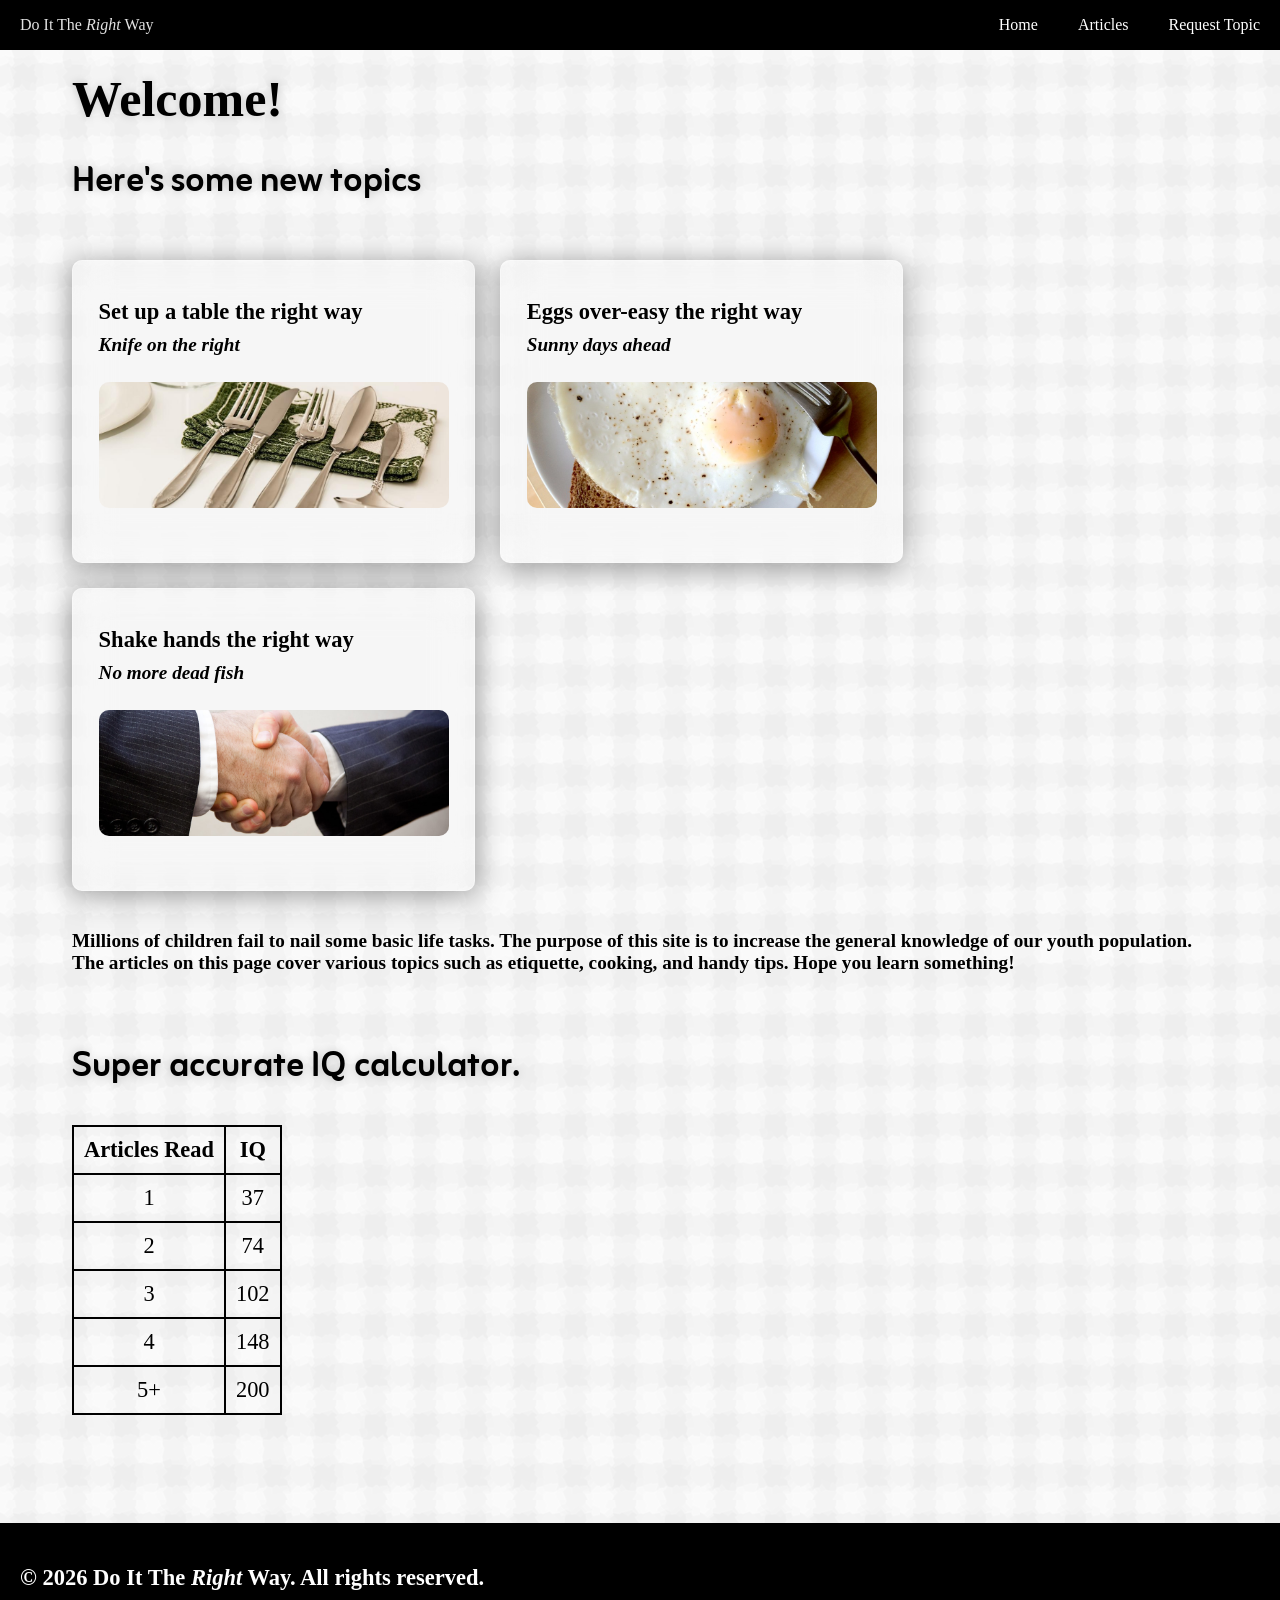
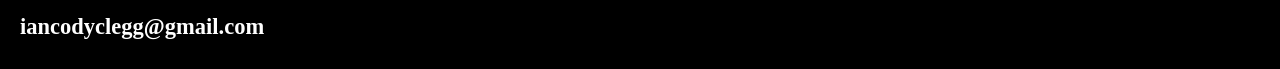
==== index.html @ 027ef419 "Add files via upload" ====
<!DOCTYPE html>
<html lang="en">
<head>
    <meta charset="UTF-8">
    <meta name="viewport" content="width=device-width, initial-scale=1.0">
    <link rel="stylesheet" href="style.css">
    <link rel="preconnect" href="https://fonts.googleapis.com">
    <link rel="preconnect" href="https://fonts.gstatic.com" crossorigin>
    <link href="https://fonts.googleapis.com/css2?family=Google+Sans:ital,opsz,wght@0,17..18,400..700;1,17..18,400..700&family=Zain:ital,wght@0,200;0,300;0,400;0,700;0,800;0,900;1,300;1,400&display=swap" rel="stylesheet">
    <link rel="icon" href="favicon.png">
    <title>Do It The Right Way</title>
</head>
<body style="background-image: url(tile.png);">
    <nav>
        <div class="nav-title">Do It The<i><span class="right">&nbsp;Right</span>&nbsp;</i>Way</div>
        <div class="nav-element"><a href="index.html">Home</a></div>
        <div class="nav-element"><a href="articles.html">Articles</a></div>
        <div class="nav-element"><a href="about.html">Request Topic</a></div>
    </nav>
    <main>
        <header>
            <h1>Welcome!</h1>
            <h2>Here's some new topics</h2>
        </header>
        <div id="item-holder">
            <article>
                <a href="article_table.html">
                    <div class="item">
                        <h3>Set up a table the right way</h3>
                        <h4>Knife on the right</h4>
                        <img src="table.jpg" alt="silverware on a table">
                    </div>
                </a>
            </article>
            <article>
                <a href="article_eggs.html">
                    <div class="item">
                        <h3>Eggs over-easy the right way</h3>
                        <h4>Sunny days ahead</h4>
                        <img src="eggs.jpg" alt="egg made over easy">
                    </div>
                </a>
            </article>
            <article>
                <a href="article_handshake.html">
                    <div class="item">
                        <h3>Shake hands the right way</h3>
                        <h4>No more dead fish</h4>
                        <img src="handshake.jpg" alt="handshake">
                    </div>
                </a>
            </article>
        </div>
        <p>Millions of children fail to nail some basic life tasks. The purpose of this site is to increase the general knowledge of our youth population. The articles on this page cover various topics such as etiquette, cooking, and handy tips. Hope you learn something!</p>
        <br><br><br>
        <h2>Super accurate IQ calculator.</h2>
        <table border="1">
            <tr>
                <th scope="col">Articles Read</th>
                <th scope="col">IQ</th>
            </tr>
            <tr>
                <td>1</td>
                <td>37</td>
            </tr>
            <tr>
                <td>2</td>
                <td>74</td>
            </tr>
            <tr>
                <td>3</td>
                <td>102</td>
            </tr>
            <tr>
                <td>4</td>
                <td>148</td>
            </tr>
            <tr>
                <td>5+</td>
                <td>200</td>
            </tr>
        </table>
    </main>
    <br><br><br>
    <br><br><br>
    <footer>
        <h3 style="font-family: 'Times New Roman', Times, serif;">&copy; 2026 Do It The <i>Right</i> Way. All rights reserved.</h3>
        <h3 class="emailholder"><a class="email" href="mailto:iancodyclegg@gmail.com">iancodyclegg@gmail.com</a></h3>
    </footer>
</body>
</html>

<!--
X Use of the semantic web page layout elements.  Header, main, and footer, at a minimum, must be used.  Other elements may be included at your own discretion.
X Favicon
X Tiling background image
X The use of 3 different Font Families

? 15 elements from CSS Text (Color, Text Alignment, Text Decoration, Text Transformation, Text Spacing, Text Shadow)

Image map with at least three hotspots
Three different lists (Ordered list with Roman numerals; Unordered list with square icons; Unordered list with an image used as the list icon)
-->
---- style.css ----
body {
    overflow-x: hidden;
}
nav {
    display: flex;
    justify-content: flex-end;
    align-items: center;
    width: 100vw;
    height: 50px;
    background-color: black;
    left: 0;
    top: 0;
    position: fixed;
    user-select: none;
    z-index: 10000;
}
.nav-title {
    color: rgb(226, 226, 226);
    padding-inline: 20px;
    font-family: "Google Sans";
    height: 100%;
    display: flex;
    justify-content: center;
    align-items: center;
    background-color: rgb(0, 0, 0);
    transition: 0.3s ease;
    position: absolute;
    left: 0;
    top: 0;
}
.nav-element {
    color: white;
    padding-inline: 20px;
    font-family: "Google Sans";
    height: 100%;
    display: flex;
    justify-content: center;
    align-items: center;
    background-color: rgb(0, 0, 0);
    transition: 0.3s ease;
}
.nav-element:hover {
    background-color: rgb(65, 65, 65);
    cursor: pointer;
    transition: 0.3s ease;
    font-size: 18px;
    transform-origin: center;
}
main {
    margin-inline: 5vw;
    margin-top: 70px;
    height: auto;
}
.right {
    font-weight: 350;
    transition: 0.3s ease;
}
body:has(.nav-title:hover) .right {
    font-weight: 550;
    color: rgb(255, 255, 255);
    transition: 0.3s ease;
}
.nav-title:hover {
    color: rgb(136, 136, 136);
}
h1 {
    font-size: clamp(35px, 4.5vw, 50px);
    font-family: "Google Sans";
    text-shadow: 0px 0px 10px rgb(0,0,0,0.2);
    text-align: left;
    letter-spacing: normal;
    word-break: normal;
    overflow-wrap: normal;
    direction: ltr;
    unicode-bidi: normal;
}
h2 {
    font-size: clamp(25px, 3vw, 35px);
    font-family: "Zain";
    margin-top: -1vh;
    padding: 0;
    text-shadow: 0px 0px 10px rgb(0,0,0,0.2);
    text-align: left;
    letter-spacing: normal;
    word-break: normal;
    overflow-wrap: normal;
    direction: ltr;
    unicode-bidi: normal;
    text-transform: none;
}
h3 {
    font-size: clamp(20px, 1.76vw, 28px);
    font-family: "Google Sans";
    margin-bottom: 1vh;
    padding: 0;
    letter-spacing: normal;
    text-align: left;
    word-break: normal;
    overflow-wrap: normal;
    direction: ltr;
    unicode-bidi: normal;
    text-transform: none;
}
h4 {
    font-size: clamp(15px, 1.5vw, 22px);
    font-family: "Google Sans";
    margin-top: 0;
    padding: 0;
    font-style: italic;
    text-align: left;
    letter-spacing: normal;
    word-spacing: normal;
    word-break: normal;
    overflow-wrap: normal;
    direction: ltr;
    unicode-bidi: normal;
    text-transform: none;
}
h5 {
    font-size: clamp(15px, 1.5vw, 22px);
    font-family: "Zain";
    margin-bottom: 0;
    padding: 0;
    font-style: italic;
    padding-inline: 25px;
    text-align: left;
    letter-spacing: normal;
    word-spacing: normal;
    word-break: normal;
    unicode-bidi: normal;
    text-transform: none;
}
#item-holder {
    display: flex;
    flex-wrap: wrap;
    gap: 25px;
    justify-content: flex-start;
    flex-direction: row;
    padding-block: 20px;
    word-spacing: normal;
    word-break: normal;
    text-transform: none;
}
.item {
    border-radius: 10px;
    width: clamp(350px, 25vw, 500px);
    height: clamp(200px, 15vw, 275px);
    padding-inline: clamp(18px, 2vw, 33px);
    padding-top: clamp(10px, 1.25vw, 20px);
    padding-bottom: clamp(10px, 15vw, 85px);
    background: rgba(255, 255, 255, 0.2);
    backdrop-filter: blur(20px);
    -webkit-backdrop-filter: blur(20px);
    border: 1px solid rgba(255, 255, 255, 0.3);
    box-shadow: 0 4px 30px rgba(0, 0, 0, 0.4);
    cursor: pointer;
    transition: 0.2s ease;
}
.item:hover {
    filter: brightness(0.93);
    transition: 0.2s ease;
}
p {
    font-family: "Google Sans";
    font-weight: bold;
    font-size: 1.2em;
}
.item > img {
    width: 100% !important;
    border-radius: 10px !important;
    height: 63% !important;
    object-fit: cover !important;
    object-position: center !important;
    margin-inline: 0px !important;
    margin-bottom: 1vh !important;
}
footer {
    position: absolute;
    left: 0;
    width: 100vw;
    padding: 20px;
    background-color: black;
    color: white;
    overflow: hidden;
}
nav > div > a {
    color: white;
}
a {
    color: black;
    text-decoration: none;
    height: 100%;
    display: flex;
    justify-content: center;
    align-items: center;
}
li {
    font-family: "Google Sans";
    font-size: clamp(20px, 2vw, 30px);
    padding-block: 15px;
    margin-inline: 25px;
}
img {
    width: clamp(350px, 60vw, 850px);
    border-radius: 15px;
    margin-inline: 25px;
}
form {
    display: flex;
    flex-direction: column;
}
label {
    font-size: clamp(20px, 1.5vw, 36px);
}
input[type="text"] {
    width: clamp(400px, 50vw, 900px);
}
.name {
    height: 30px;
}
#topic {
    height: 30px;
}
#notes {
    height: 90px;
}
input[type="submit"] {
    width: clamp(200px, 25vw, 450px);
    text-align: center;
}
.email {
    color: white;
    text-align: left;
}
.emailholder {
    text-align: left;
}
.emailholder a {
    display: block;
    font-family: 'Times New Roman', Times, serif;
}
p a {
    display: inline;
    font-family: "Google Sans";
    color: blue;
    text-decoration: underline;
}
table {
    border: solid 2px;
    border-collapse: collapse;
}
th, td {
    border: solid 2px;
    text-align: center;
    padding: 10px;
    font-size: clamp(20px, 1.75vw, 30px);
    font-family: "Google Sans";
}
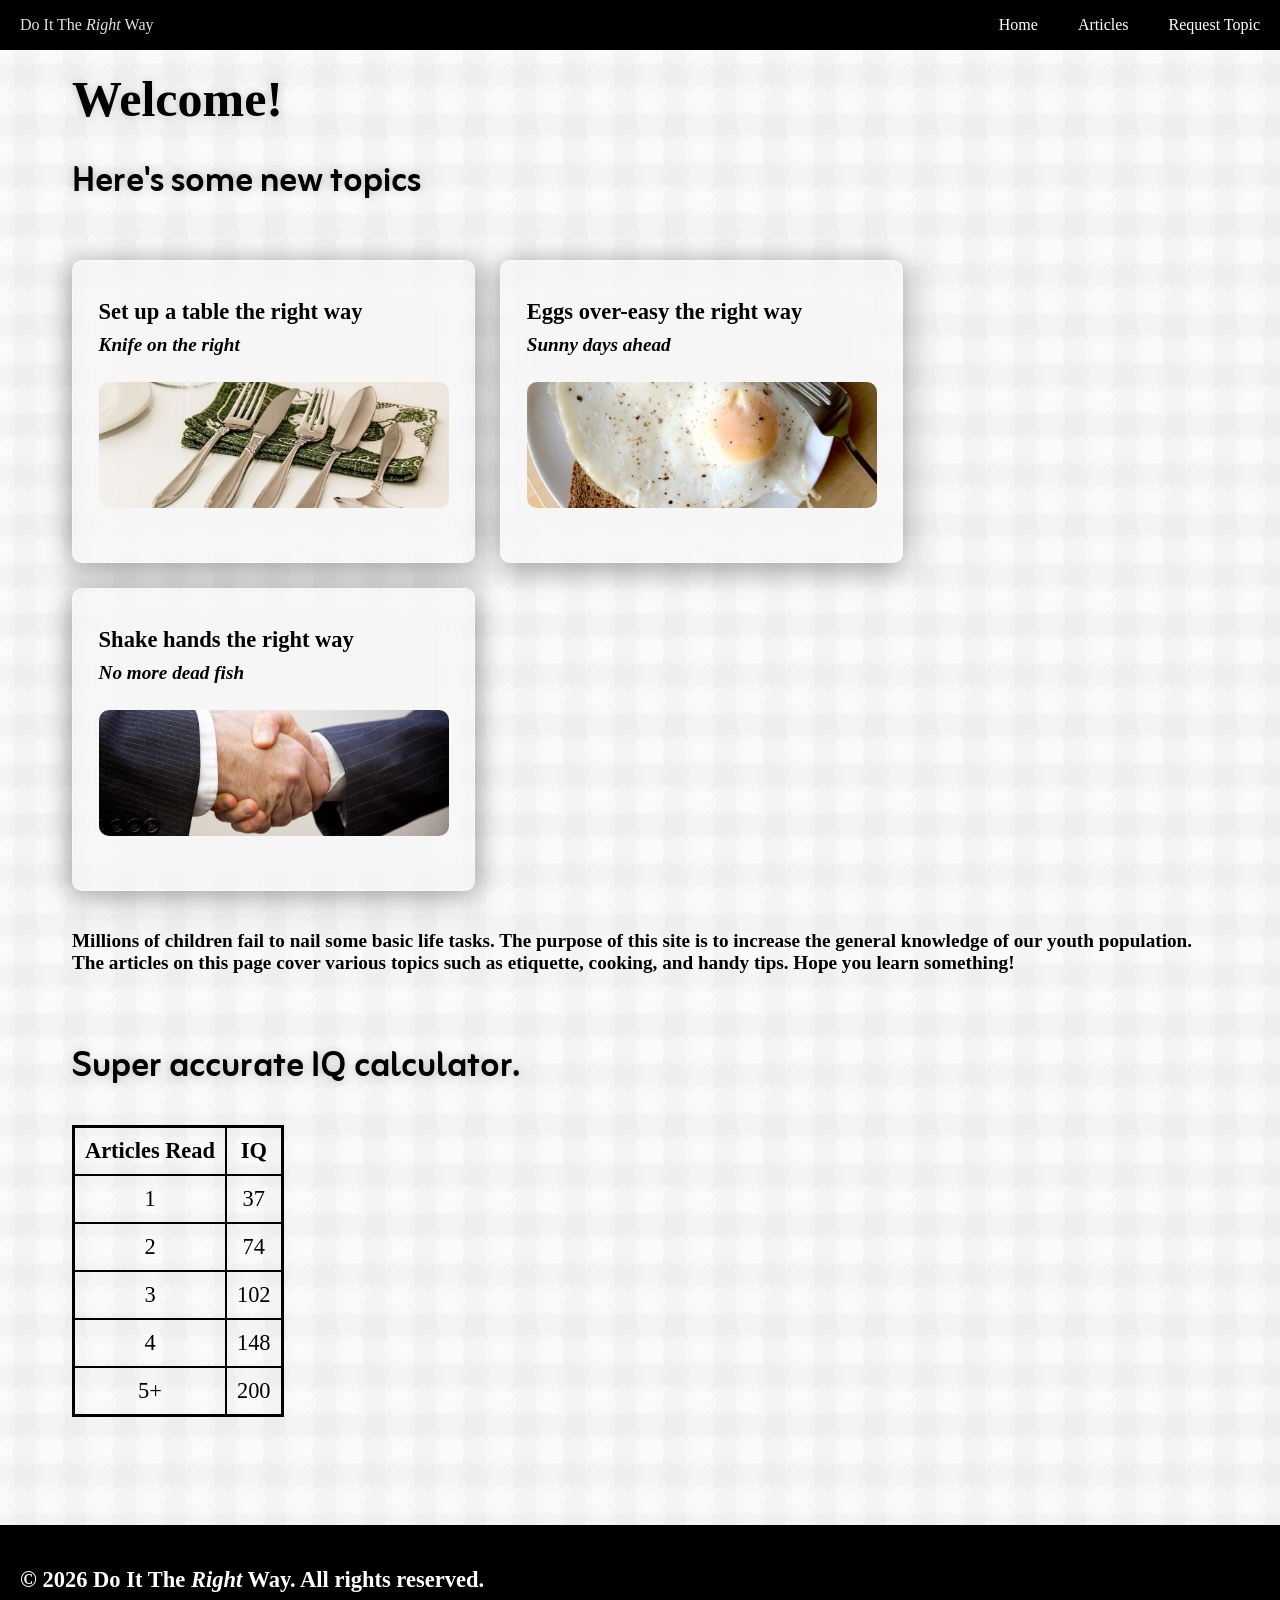
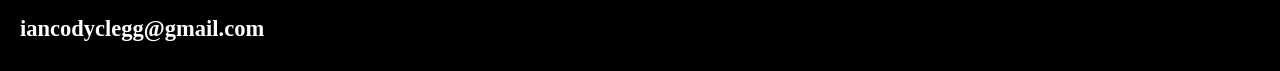
==== commit 3bc95c07: "Fix HTML formatting and remove comments" ====
--- a/index.html
+++ b/index.html
@@ -54,7 +54,7 @@
         <p>Millions of children fail to nail some basic life tasks. The purpose of this site is to increase the general knowledge of our youth population. The articles on this page cover various topics such as etiquette, cooking, and handy tips. Hope you learn something!</p>
         <br><br><br>
         <h2>Super accurate IQ calculator.</h2>
-        <table border="1">
+        <table>
             <tr>
                 <th scope="col">Articles Read</th>
                 <th scope="col">IQ</th>
@@ -89,15 +89,3 @@
     </footer>
 </body>
 </html>
-
-<!--
-X Use of the semantic web page layout elements.  Header, main, and footer, at a minimum, must be used.  Other elements may be included at your own discretion.
-X Favicon
-X Tiling background image
-X The use of 3 different Font Families
-
-? 15 elements from CSS Text (Color, Text Alignment, Text Decoration, Text Transformation, Text Spacing, Text Shadow)
-
-Image map with at least three hotspots
-Three different lists (Ordered list with Roman numerals; Unordered list with square icons; Unordered list with an image used as the list icon)
--->
--- a/style.css
+++ b/style.css
@@ -255,4 +255,7 @@
     padding: 10px;
     font-size: clamp(20px, 1.75vw, 30px);
     font-family: "Google Sans";
-}+}
+table {
+    border: 3px solid;
+}
